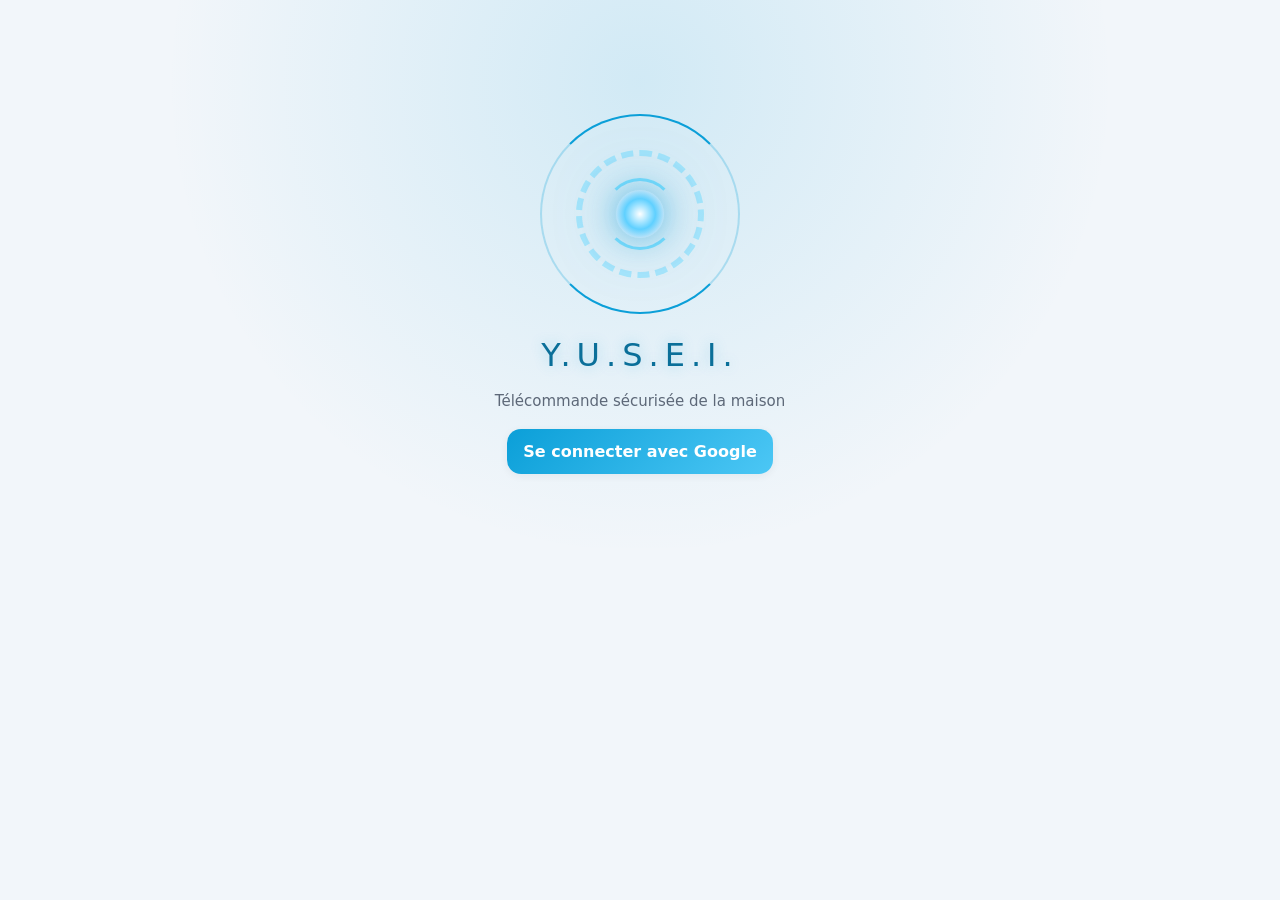
==== index.html @ 4439937e "Add files via upload" ====
<!DOCTYPE html>
<html lang="fr">
<head>
<meta charset="utf-8">
<meta name="viewport" content="width=device-width, initial-scale=1, viewport-fit=cover">
<meta name="theme-color" content="#f2f6fa">
<meta name="referrer" content="no-referrer">
<meta http-equiv="Content-Security-Policy" content="default-src 'self'; script-src 'self' https://apis.google.com https://www.gstatic.com https://*.firebaseio.com https://*.firebasedatabase.app; connect-src 'self' https://*.googleapis.com https://*.firebaseio.com wss://*.firebaseio.com https://*.firebasedatabase.app wss://*.firebasedatabase.app; frame-src https://*.firebaseapp.com https://*.web.app https://accounts.google.com https://apis.google.com https://*.firebaseio.com https://*.firebasedatabase.app; img-src 'self' data: https:; style-src 'self' 'unsafe-inline'; base-uri 'none'; form-action 'self'">
<title>Yusei</title>
<link rel="manifest" href="manifest.json">
<link rel="icon" href="icon.png">
<link rel="apple-touch-icon" href="icon.png">
<link rel="stylesheet" href="style.css">
</head>
<body>

<!-- Connexion -->
<main id="vLogin" class="view">
  <div class="reactor big"><i></i><i></i><i></i><b></b></div>
  <h1>Y.U.S.E.I.</h1>
  <p class="sub">Télécommande sécurisée de la maison</p>
  <button id="btnLogin" class="primary">Se connecter avec Google</button>
  <p class="err" id="loginErr"></p>
</main>

<!-- Appairage -->
<main id="vPair" class="view">
  <h1>Connecter la télé</h1>
  <p class="sub">Sur la télé : Réglages › Connecter mon téléphone, puis scanne le QR code ou tape le code.</p>
  <input id="pairCode" maxlength="8" autocomplete="off" autocapitalize="characters" placeholder="CODE">
  <input id="pairName" maxlength="40" placeholder="Nom de la télé (ex : Télé du salon)" value="Télé du salon">
  <button id="btnPair" class="primary">Connecter</button>
  <p class="err" id="pairErr"></p>
  <div id="tvList"></div>
  <button id="btnLogout2" class="link">Se déconnecter</button>
</main>

<!-- Yusei + télécommande -->
<main id="vMain" class="view">
  <header class="bar">
    <span id="tvName">Télé</span>
    <span class="dot" id="netDot"></span>
    <button id="btnMenu" class="icon" aria-label="Menu">⋯</button>
  </header>

  <nav class="tabs">
    <button class="tab on" data-tab="tabRemote">🎙 Yusei</button>
    <button class="tab" data-tab="tabDraw">✏️ Dessin</button>
    <button class="tab" data-tab="tabGames">🎲 Jeux</button>
  </nav>

  <div id="tabRemote" class="tabpane on">
  <section class="jarvis">
    <button id="btnMic" class="reactor" aria-label="Parler à Yusei"><i></i><i></i><i></i><b></b></button>
    <p id="micHint" class="sub">Appuie et parle à Yusei</p>
    <div id="live" class="live"></div>
    <div id="answer" class="answer"></div>
    <form id="askForm" class="ask">
      <input id="askInput" maxlength="500" placeholder="…ou écris ta demande" autocomplete="off">
      <button class="primary" type="submit">➤</button>
    </form>
  </section>

  <section class="remote">
    <div class="pad">
      <button data-key="up" class="k up">▲</button>
      <button data-key="left" class="k left">◀</button>
      <button data-key="ok" class="k ok">OK</button>
      <button data-key="right" class="k right">▶</button>
      <button data-key="down" class="k down">▼</button>
    </div>
    <div class="row">
      <button data-key="back">↩ Retour</button>
      <button data-key="home">⌂ Accueil</button>
    </div>
    <div class="quick">
      <button data-go="meteo">🌤 Météo</button>
      <button data-go="rer">🚆 RER</button>
      <button data-go="agenda">📅 Agenda</button>
      <button data-timer="10">⏱ 10 min</button>
      <button data-app="YouTube">YouTube</button>
      <button data-app="Netflix">Netflix</button>
    </div>
  </section>

  </div>

  <div id="tabDraw" class="tabpane">
    <div class="canvas-wrap"><canvas id="pad" width="1000" height="563"></canvas></div>
    <div class="palette" id="palette"></div>
    <div class="sizes">
      <button data-w="4">Fin</button><button data-w="10" class="on">Moyen</button><button data-w="24">Gros</button>
      <button data-erase="1">🧽 Gomme</button>
    </div>
    <div class="row">
      <button id="btnShowBoard">📺 Afficher le tableau</button>
      <button id="btnClear" class="danger">🗑 Tout effacer</button>
    </div>
  </div>

  <div id="tabGames" class="tabpane">
    <div class="game-card">
      <div class="game-ico">🕵️</div>
      <h2>Undercover</h2>
      <p class="sub">Ouvre le jeu sur la télé : tes invités scannent le QR code avec leur téléphone et reçoivent leur mot secret.</p>
      <button class="primary" id="btnUndercover">Lancer Undercover sur la télé</button>
    </div>
  </div>

  <div id="menu" class="sheet">
    <label class="toggle"><input type="checkbox" id="optVoice" checked> Yusei répond à voix haute</label>
    <button id="btnSwitch">Changer de télé / ajouter une télé</button>
    <button id="btnForget" class="danger">Déconnecter cette télé</button>
    <button id="btnLogout">Se déconnecter</button>
    <button id="btnClose" class="link">Fermer</button>
  </div>
</main>

<div id="toast"></div>
<script src="firebase-app-compat.js"></script>
<script src="firebase-auth-compat.js"></script>
<script src="firebase-database-compat.js"></script>
<script src="config.js"></script>
<script src="app.js"></script>
</body>
</html>
---- style.css ----
:root{--bg:#050d18;--panel:#0c1a2b;--line:rgba(95,216,255,.25);--cyan:#5fd8ff;--text:#e6f6ff;--muted:#86a3b8;--accent:#ffb84d;--red:#ff5a5f;--ok:#3ecf8e}
*{box-sizing:border-box;margin:0;padding:0;-webkit-tap-highlight-color:transparent}
html,body{background:var(--bg);color:var(--text);font-family:system-ui,-apple-system,"Segoe UI",Roboto,sans-serif;min-height:100%}
body{background:radial-gradient(circle at 50% 18%,rgba(0,170,255,.18),transparent 60%) var(--bg);padding:env(safe-area-inset-top) 0 env(safe-area-inset-bottom)}
.view{display:none;max-width:520px;margin:0 auto;padding:24px 18px 40px}
.view.on{display:block}
#vLogin.on,#vPair.on{display:flex;flex-direction:column;align-items:center;text-align:center;gap:16px;padding-top:12vh}
h1{font-weight:300;letter-spacing:6px;color:#bff0ff;text-shadow:0 0 18px #2ec8ff}
.sub{color:var(--muted);font-size:15px;line-height:1.5}
.err{color:var(--red);font-size:14px;min-height:18px}
button{font:inherit;color:var(--text);background:var(--panel);border:1px solid var(--line);border-radius:14px;padding:13px 16px;cursor:pointer}
button:active{transform:scale(.96);background:#13304a}
button.primary{background:linear-gradient(135deg,#1aa7e0,#5fd8ff);color:#03121f;font-weight:700;border:none}
button.danger{color:var(--red);border-color:rgba(255,90,95,.4)}
button.link{background:none;border:none;color:var(--muted);text-decoration:underline}
button.icon{background:none;border:none;font-size:24px;padding:4px 10px}
input{font:inherit;width:100%;padding:14px 16px;border-radius:14px;border:1px solid var(--line);background:#081524;color:var(--text);outline:none}
input:focus{border-color:var(--cyan)}
#pairCode{text-align:center;font-size:28px;letter-spacing:8px;text-transform:uppercase;font-family:ui-monospace,Consolas,monospace}
#tvList{width:100%;display:flex;flex-direction:column;gap:8px;margin-top:8px}

.bar{display:flex;align-items:center;gap:10px;font-size:15px;color:var(--muted);margin-bottom:6px}
#tvName{flex:1;font-weight:600;color:var(--text)}
.dot{width:10px;height:10px;border-radius:50%;background:var(--red)}
.dot.on{background:var(--ok);box-shadow:0 0 10px var(--ok)}

/* Réacteur */
.reactor{position:relative;width:170px;height:170px;border-radius:50%;background:none;border:none;padding:0;display:block;margin:6px auto}
.reactor.big{width:200px;height:200px}
.reactor i,.reactor b{position:absolute;border-radius:50%}
.reactor i:nth-child(1){inset:0;border:2px solid var(--line);border-top-color:var(--cyan);border-bottom-color:var(--cyan);animation:spin 8s linear infinite}
.reactor i:nth-child(2){inset:18%;border:6px dashed rgba(95,216,255,.45);animation:spin 14s linear infinite reverse}
.reactor i:nth-child(3){inset:32%;border:3px solid rgba(95,216,255,.75);border-left-color:transparent;border-right-color:transparent;animation:spin 4s linear infinite}
.reactor b{inset:38%;background:radial-gradient(circle,#e8fbff 0%,#5fd8ff 45%,rgba(0,140,255,.1) 75%);box-shadow:0 0 30px #2ec8ff,0 0 70px rgba(46,200,255,.5);animation:pulse 3s ease-in-out infinite}
.reactor.listen b{background:radial-gradient(circle,#fff6e0 0%,#ffb84d 45%,rgba(255,140,0,.1) 75%);box-shadow:0 0 40px #ffb84d,0 0 90px rgba(255,184,77,.5);animation-duration:.7s}
.reactor.think i{animation-duration:1s}.reactor.think b{animation-duration:.5s}
@keyframes spin{to{transform:rotate(360deg)}}
@keyframes pulse{50%{transform:scale(.85);opacity:.8}}

.jarvis{text-align:center}
.live{min-height:22px;color:var(--accent);font-size:16px;margin:6px 0}
.answer{min-height:24px;background:rgba(95,216,255,.08);border:1px solid var(--line);border-radius:16px;padding:14px;font-size:16px;line-height:1.5;text-align:left;display:none}
.answer.on{display:block}
.ask{display:flex;gap:8px;margin-top:12px}
.ask button{flex:none;width:54px}

.remote{margin-top:22px}
.pad{display:grid;grid-template-columns:repeat(3,72px);grid-template-rows:repeat(3,64px);gap:8px;justify-content:center}
.k{font-size:20px;border-radius:18px}
.up{grid-column:2}.left{grid-column:1;grid-row:2}.ok{grid-column:2;grid-row:2;background:#123a57;font-weight:700}
.right{grid-column:3;grid-row:2}.down{grid-column:2;grid-row:3}
.row,.quick{display:grid;gap:8px;margin-top:10px}
.row{grid-template-columns:1fr 1fr}
.quick{grid-template-columns:repeat(3,1fr);font-size:14px}
.quick button{padding:12px 6px}

.sheet{position:fixed;left:0;right:0;bottom:0;background:#0b1828;border-top:1px solid var(--line);border-radius:22px 22px 0 0;padding:20px 18px calc(24px + env(safe-area-inset-bottom));
  display:flex;flex-direction:column;gap:10px;transform:translateY(110%);transition:transform .25s;max-width:520px;margin:0 auto}
.sheet.on{transform:none}
.toggle{display:flex;gap:10px;align-items:center;padding:6px 2px;color:var(--text)}
.toggle input{width:20px;height:20px}

#toast{position:fixed;left:50%;bottom:30px;transform:translateX(-50%);background:var(--ok);color:#052014;padding:10px 18px;border-radius:30px;font-weight:600;opacity:0;transition:opacity .3s;pointer-events:none;max-width:90%}
#toast.on{opacity:1}

/* ===== Thème clair ===== */
:root{--bg:#f2f6fa;--panel:#ffffff;--line:rgba(11,159,216,.25);--cyan:#0b9fd8;--text:#1c2533;--muted:#5d6878;--accent:#e07b00}
body{background:radial-gradient(circle at 50% 15%,rgba(11,159,216,.14),transparent 60%) var(--bg)}
h1{color:#0a6f99;text-shadow:0 0 14px rgba(11,159,216,.3)}
button{box-shadow:0 2px 8px rgba(20,30,50,.06)}
button:active{background:#e7f6fd}
button.primary{background:linear-gradient(135deg,#0b9fd8,#4cc7f5);color:#fff}
input{background:#fff;color:var(--text)}
.k.ok{background:#e7f6fd}
.answer{background:#fff;color:#12384a}
.sheet{background:#fff;box-shadow:0 -10px 40px rgba(20,30,50,.15)}
.reactor b{background:radial-gradient(circle,#fff 0%,#5fd0ff 45%,rgba(0,140,255,.08) 75%);box-shadow:0 0 30px rgba(11,159,216,.55),0 0 70px rgba(11,159,216,.25)}

/* Onglets */
.tabs{display:grid;grid-template-columns:repeat(3,1fr);gap:6px;background:#e6eef6;border-radius:14px;padding:4px;margin:6px 0 14px}
.tab{border:none;background:none;box-shadow:none;padding:10px 4px;font-weight:600;color:var(--muted)}
.tab.on{background:#fff;color:var(--text);box-shadow:0 2px 8px rgba(20,30,50,.1)}
.tabpane{display:none}.tabpane.on{display:block}
/* Dessin */
.canvas-wrap{border-radius:16px;overflow:hidden;border:1px solid var(--line);box-shadow:0 6px 20px rgba(20,30,50,.08);background:#fff}
#pad{display:block;width:100%;height:auto;touch-action:none;background:#fff}
.palette{display:grid;grid-template-columns:repeat(8,1fr);gap:8px;margin:12px 0}
.swatch{height:36px;border-radius:50%;padding:0;border:3px solid #fff;box-shadow:0 0 0 1px rgba(0,0,0,.12)}
.swatch.on{box-shadow:0 0 0 3px var(--cyan)}
.sizes{display:grid;grid-template-columns:repeat(4,1fr);gap:8px}
.sizes button.on{border-color:var(--cyan);background:#e7f6fd;font-weight:700}
/* Jeux */
.game-card{text-align:center;background:#fff;border:1px solid var(--line);border-radius:20px;padding:26px 20px;display:flex;flex-direction:column;gap:12px;align-items:center}
.game-ico{font-size:56px}
.game-card h2{font-weight:800}
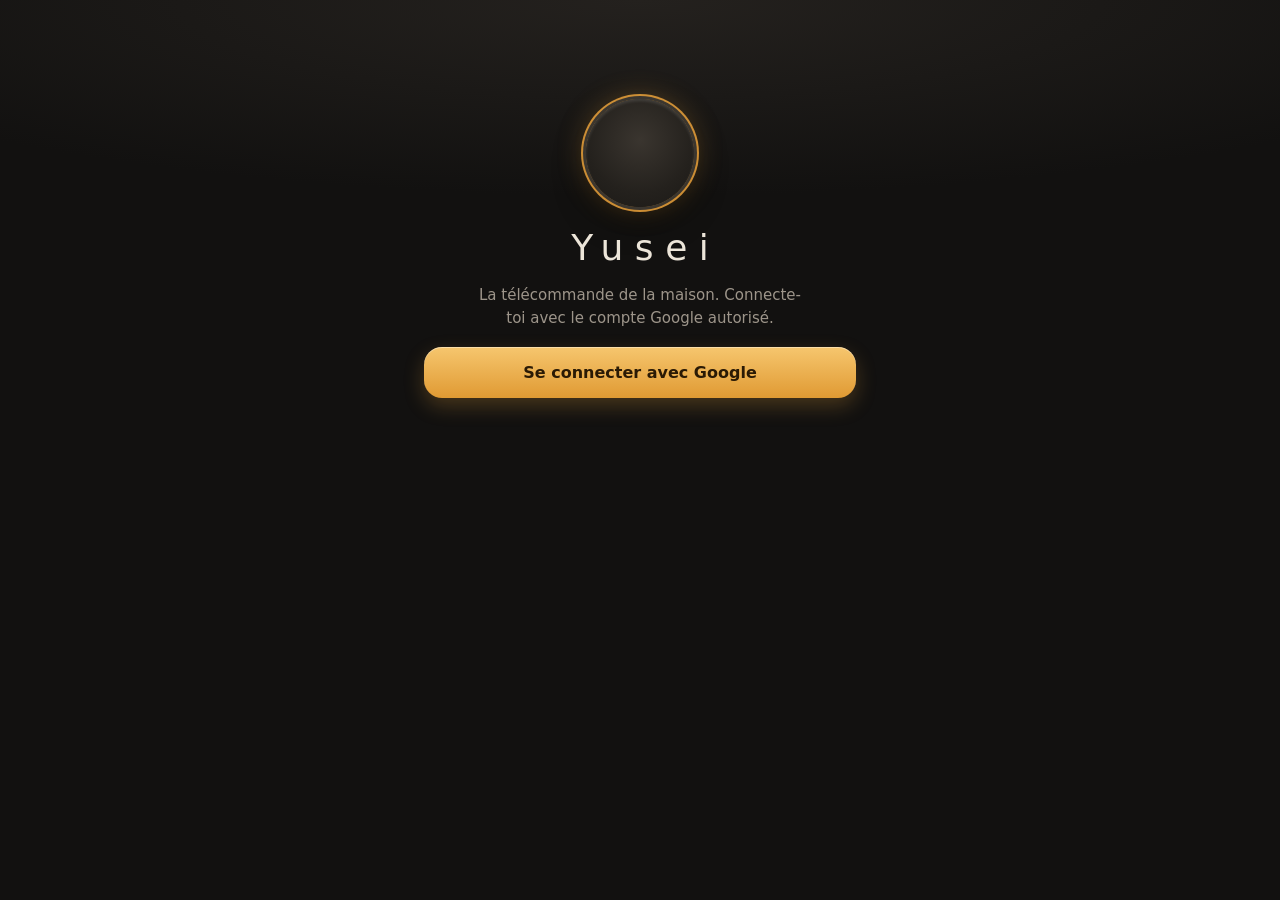
==== commit 9d3b91da: "Add files via upload" ====
--- a/index.html
+++ b/index.html
@@ -3,7 +3,7 @@
 <head>
 <meta charset="utf-8">
 <meta name="viewport" content="width=device-width, initial-scale=1, viewport-fit=cover">
-<meta name="theme-color" content="#f2f6fa">
+<meta name="theme-color" content="#1a1816">
 <meta name="referrer" content="no-referrer">
 <meta http-equiv="Content-Security-Policy" content="default-src 'self'; script-src 'self' https://apis.google.com https://www.gstatic.com https://*.firebaseio.com https://*.firebasedatabase.app; connect-src 'self' https://*.googleapis.com https://*.firebaseio.com wss://*.firebaseio.com https://*.firebasedatabase.app wss://*.firebasedatabase.app; frame-src https://*.firebaseapp.com https://*.web.app https://accounts.google.com https://apis.google.com https://*.firebaseio.com https://*.firebasedatabase.app; img-src 'self' data: https:; style-src 'self' 'unsafe-inline'; base-uri 'none'; form-action 'self'">
 <title>Yusei</title>
@@ -16,73 +16,76 @@
 
 <!-- Connexion -->
 <main id="vLogin" class="view">
-  <div class="reactor big"><i></i><i></i><i></i><b></b></div>
-  <h1>Y.U.S.E.I.</h1>
-  <p class="sub">Télécommande sécurisée de la maison</p>
+  <div class="brand"><span class="brand-mark"></span><span class="brand-name">Yusei</span></div>
+  <p class="sub">La télécommande de la maison. Connecte-toi avec le compte Google autorisé.</p>
   <button id="btnLogin" class="primary">Se connecter avec Google</button>
   <p class="err" id="loginErr"></p>
 </main>
 
 <!-- Appairage -->
 <main id="vPair" class="view">
-  <h1>Connecter la télé</h1>
-  <p class="sub">Sur la télé : Réglages › Connecter mon téléphone, puis scanne le QR code ou tape le code.</p>
+  <div class="brand small"><span class="brand-mark"></span><span class="brand-name">Yusei</span></div>
+  <h1>Relier la télé</h1>
+  <p class="sub">Sur la télé : Réglages, puis Connecter mon téléphone. Scanne le QR code ou tape le code affiché.</p>
   <input id="pairCode" maxlength="8" autocomplete="off" autocapitalize="characters" placeholder="CODE">
   <input id="pairName" maxlength="40" placeholder="Nom de la télé (ex : Télé du salon)" value="Télé du salon">
-  <button id="btnPair" class="primary">Connecter</button>
+  <button id="btnPair" class="primary">Relier</button>
   <p class="err" id="pairErr"></p>
   <div id="tvList"></div>
   <button id="btnLogout2" class="link">Se déconnecter</button>
 </main>
 
-<!-- Yusei + télécommande -->
+<!-- Télécommande -->
 <main id="vMain" class="view">
+  <div class="body-shell">
   <header class="bar">
+    <span class="dot" id="netDot" title="Liaison avec la télé"></span>
     <span id="tvName">Télé</span>
-    <span class="dot" id="netDot"></span>
-    <button id="btnMenu" class="icon" aria-label="Menu">⋯</button>
+    <button id="btnMenu" class="icon" aria-label="Options"><svg viewBox="0 0 24 24"><circle cx="5.5" cy="12" r="1.2"/><circle cx="12" cy="12" r="1.2"/><circle cx="18.5" cy="12" r="1.2"/></svg></button>
   </header>
 
   <nav class="tabs">
-    <button class="tab on" data-tab="tabRemote">🎙 Yusei</button>
-    <button class="tab" data-tab="tabDraw">✏️ Dessin</button>
-    <button class="tab" data-tab="tabGames">🎲 Jeux</button>
+    <button class="tab on" data-tab="tabRemote">Télécommande</button>
+    <button class="tab" data-tab="tabDraw">Dessin</button>
+    <button class="tab" data-tab="tabGames">Jeux</button>
   </nav>
 
   <div id="tabRemote" class="tabpane on">
-  <section class="jarvis">
-    <button id="btnMic" class="reactor" aria-label="Parler à Yusei"><i></i><i></i><i></i><b></b></button>
-    <p id="micHint" class="sub">Appuie et parle à Yusei</p>
-    <div id="live" class="live"></div>
-    <div id="answer" class="answer"></div>
+    <section class="ring-wrap">
+      <div class="ring">
+        <button data-key="up" class="k up" aria-label="Haut"><i></i></button>
+        <button data-key="right" class="k right" aria-label="Droite"><i></i></button>
+        <button data-key="down" class="k down" aria-label="Bas"><i></i></button>
+        <button data-key="left" class="k left" aria-label="Gauche"><i></i></button>
+        <button data-key="ok" class="k ok">OK</button>
+      </div>
+    </section>
+
+    <section class="trio">
+      <button data-key="back" class="round" aria-label="Retour"><svg viewBox="0 0 24 24"><path d="M9 7 4.5 11.5 9 16"/><path d="M5 11.5h9.5a5 5 0 0 1 0 10H11"/></svg><span>Retour</span></button>
+      <button id="btnMic" class="reactor" aria-label="Parler à Yusei"><svg viewBox="0 0 24 24"><rect x="9" y="3" width="6" height="11" rx="3"/><path d="M5.5 11a6.5 6.5 0 0 0 13 0M12 17.5V21M8.5 21h7"/></svg></button>
+      <button data-key="home" class="round" aria-label="Accueil"><svg viewBox="0 0 24 24"><path d="M4 11 12 4l8 7"/><path d="M6.5 9.5V20h11V9.5"/></svg><span>Accueil</span></button>
+    </section>
+
+    <section class="screen-strip">
+      <p id="micHint" class="hint">Appuie sur le micro et parle à Yusei</p>
+      <div id="live" class="live"></div>
+      <div id="answer" class="answer"></div>
+    </section>
+
     <form id="askForm" class="ask">
-      <input id="askInput" maxlength="500" placeholder="…ou écris ta demande" autocomplete="off">
-      <button class="primary" type="submit">➤</button>
+      <input id="askInput" maxlength="500" placeholder="Écrire à Yusei" autocomplete="off">
+      <button type="submit" aria-label="Envoyer"><svg viewBox="0 0 24 24"><path d="M4 12h14M13 6.5 18.5 12 13 17.5"/></svg></button>
     </form>
-  </section>
 
-  <section class="remote">
-    <div class="pad">
-      <button data-key="up" class="k up">▲</button>
-      <button data-key="left" class="k left">◀</button>
-      <button data-key="ok" class="k ok">OK</button>
-      <button data-key="right" class="k right">▶</button>
-      <button data-key="down" class="k down">▼</button>
-    </div>
-    <div class="row">
-      <button data-key="back">↩ Retour</button>
-      <button data-key="home">⌂ Accueil</button>
-    </div>
-    <div class="quick">
-      <button data-go="meteo">🌤 Météo</button>
-      <button data-go="rer">🚆 RER</button>
-      <button data-go="agenda">📅 Agenda</button>
-      <button data-timer="10">⏱ 10 min</button>
-      <button data-app="YouTube">YouTube</button>
-      <button data-app="Netflix">Netflix</button>
-    </div>
-  </section>
-
+    <section class="keys">
+      <button data-go="meteo"><svg viewBox="0 0 24 24"><circle cx="9" cy="9" r="3.2"/><path d="M9 2.5v1.6M3.5 9h1.6M5.1 5.1l1.1 1.1M12.9 5.1l-1.1 1.1"/><path d="M8 19.5h9.5a3.5 3.5 0 0 0 0-7 5 5 0 0 0-9.6 1.5A2.8 2.8 0 0 0 8 19.5Z"/></svg><span>Météo</span></button>
+      <button data-go="rer"><svg viewBox="0 0 24 24"><rect x="5.5" y="3" width="13" height="14" rx="3.5"/><path d="M5.5 10.5h13M9 21l1.5-4M15 21l-1.5-4"/><circle cx="9" cy="13.7" r=".6"/><circle cx="15" cy="13.7" r=".6"/></svg><span>Transports</span></button>
+      <button data-go="agenda"><svg viewBox="0 0 24 24"><rect x="3.5" y="5" width="17" height="15.5" rx="3"/><path d="M3.5 10h17M8 3v4M16 3v4"/></svg><span>Agenda</span></button>
+      <button data-timer="10"><svg viewBox="0 0 24 24"><circle cx="12" cy="13.5" r="7.2"/><path d="M12 13.5V10M10 2.8h4M12 2.8v3.5"/></svg><span>10 min</span></button>
+      <button data-app="YouTube" class="brandkey yt"><svg viewBox="0 0 24 24"><rect x="2.5" y="5.5" width="19" height="13" rx="4"/><path d="m10 9.2 5 2.8-5 2.8z"/></svg><span>YouTube</span></button>
+      <button data-app="Netflix" class="brandkey nf"><b>N</b><span>Netflix</span></button>
+    </section>
   </div>
 
   <div id="tabDraw" class="tabpane">
@@ -90,26 +93,27 @@
     <div class="palette" id="palette"></div>
     <div class="sizes">
       <button data-w="4">Fin</button><button data-w="10" class="on">Moyen</button><button data-w="24">Gros</button>
-      <button data-erase="1">🧽 Gomme</button>
+      <button data-erase="1"><svg viewBox="0 0 24 24"><path d="m14 4 6 6-9 9H6l-3-3Z"/><path d="M9.5 8.5l6 6M11 19h9"/></svg> Gomme</button>
     </div>
     <div class="row">
-      <button id="btnShowBoard">📺 Afficher le tableau</button>
-      <button id="btnClear" class="danger">🗑 Tout effacer</button>
+      <button id="btnShowBoard"><svg viewBox="0 0 24 24"><rect x="3" y="5" width="18" height="12" rx="2.5"/><path d="M9 20.5h6"/></svg> Afficher sur la télé</button>
+      <button id="btnClear" class="danger"><svg viewBox="0 0 24 24"><path d="M4.5 7h15M9.5 7V4.5h5V7M6.5 7l1 13h9l1-13"/></svg> Tout effacer</button>
     </div>
   </div>
 
   <div id="tabGames" class="tabpane">
     <div class="game-card">
-      <div class="game-ico">🕵️</div>
+      <div class="game-ico"><svg viewBox="0 0 24 24"><path d="M3 11h18M6 11l1.5-6h9L18 11"/><circle cx="8" cy="16" r="3"/><circle cx="16" cy="16" r="3"/><path d="M11 16h2"/></svg></div>
       <h2>Undercover</h2>
-      <p class="sub">Ouvre le jeu sur la télé : tes invités scannent le QR code avec leur téléphone et reçoivent leur mot secret.</p>
+      <p class="sub">Le jeu s'ouvre sur la télé. Tes invités scannent le QR code avec leur téléphone et reçoivent leur mot secret.</p>
       <button class="primary" id="btnUndercover">Lancer Undercover sur la télé</button>
     </div>
   </div>
+  </div>
 
   <div id="menu" class="sheet">
-    <label class="toggle"><input type="checkbox" id="optVoice" checked> Yusei répond à voix haute</label>
-    <button id="btnSwitch">Changer de télé / ajouter une télé</button>
+    <label class="toggle"><input type="checkbox" id="optVoice"> Le téléphone lit aussi les réponses</label>
+    <button id="btnSwitch">Changer de télé ou en ajouter une</button>
     <button id="btnForget" class="danger">Déconnecter cette télé</button>
     <button id="btnLogout">Se déconnecter</button>
     <button id="btnClose" class="link">Fermer</button>
--- a/style.css
+++ b/style.css
@@ -1,95 +1,175 @@
-:root{--bg:#050d18;--panel:#0c1a2b;--line:rgba(95,216,255,.25);--cyan:#5fd8ff;--text:#e6f6ff;--muted:#86a3b8;--accent:#ffb84d;--red:#ff5a5f;--ok:#3ecf8e}
+/* ================================================================
+   YUSEI — télécommande « boîtier aluminium »
+   Bronze-graphite brossé, touches satinées gravées, OK rétroéclairé
+   en or (le même or que la télé), voyant bleu méditerranée.
+   ================================================================ */
+:root{
+  --room:#121110;          /* pièce sombre autour de la télécommande */
+  --alu-hi:#2e2b27;        /* aluminium éclairé */
+  --alu-lo:#1c1a18;        /* aluminium dans l'ombre */
+  --key:#2a2723;           /* touches satinées */
+  --key-hi:#36322d;
+  --glyph:#ece5d9;         /* gravure claire */
+  --muted:#9d958a;
+  --gold:#e9a23b;          /* rétroéclairage */
+  --gold-soft:#f7d98a;
+  --sea:#3a8fd8;           /* voyant de liaison */
+  --red:#e2584c;
+  --ok:#5fbf8a;
+}
 *{box-sizing:border-box;margin:0;padding:0;-webkit-tap-highlight-color:transparent}
-html,body{background:var(--bg);color:var(--text);font-family:system-ui,-apple-system,"Segoe UI",Roboto,sans-serif;min-height:100%}
-body{background:radial-gradient(circle at 50% 18%,rgba(0,170,255,.18),transparent 60%) var(--bg);padding:env(safe-area-inset-top) 0 env(safe-area-inset-bottom)}
-.view{display:none;max-width:520px;margin:0 auto;padding:24px 18px 40px}
+html,body{min-height:100%;background:var(--room);color:var(--glyph);font-family:system-ui,-apple-system,"Segoe UI",Roboto,sans-serif;-webkit-font-smoothing:antialiased}
+body{background:radial-gradient(120% 70% at 50% 0%,#24211e 0%,var(--room) 60%);padding:env(safe-area-inset-top) 0 env(safe-area-inset-bottom)}
+svg{width:24px;height:24px;fill:none;stroke:currentColor;stroke-width:1.6;stroke-linecap:round;stroke-linejoin:round;display:block}
+button{font:inherit;color:var(--glyph);cursor:pointer;border:none;background:none}
+button:focus-visible,input:focus-visible{outline:2px solid var(--gold-soft);outline-offset:3px}
+
+.view{display:none;max-width:460px;margin:0 auto;padding:18px 14px 34px}
 .view.on{display:block}
-#vLogin.on,#vPair.on{display:flex;flex-direction:column;align-items:center;text-align:center;gap:16px;padding-top:12vh}
-h1{font-weight:300;letter-spacing:6px;color:#bff0ff;text-shadow:0 0 18px #2ec8ff}
-.sub{color:var(--muted);font-size:15px;line-height:1.5}
+
+/* ---------- Connexion / appairage ---------- */
+#vLogin.on,#vPair.on{display:flex;flex-direction:column;align-items:center;text-align:center;padding-top:11vh}
+#vLogin>*+*,#vPair>*+*{margin-top:16px}
+.brand{display:flex;flex-direction:column;align-items:center}
+.brand-mark{width:108px;height:108px;border-radius:50%;
+  background:radial-gradient(circle at 50% 38%,#3a352f 0%,#24211d 62%,#1b1916 100%);
+  box-shadow:0 0 0 3px #3b362f,0 0 0 5px rgba(233,162,59,.85),0 0 28px rgba(233,162,59,.35),0 14px 30px rgba(0,0,0,.55),inset 0 2px 3px rgba(255,255,255,.12)}
+.brand-name{margin-top:20px;font-size:36px;font-weight:300;letter-spacing:.32em;padding-left:.32em;color:var(--glyph)}
+.brand.small .brand-mark{width:64px;height:64px}
+.brand.small .brand-name{font-size:22px;margin-top:12px}
+h1{font-size:26px;font-weight:600;letter-spacing:-.01em}
+.sub{color:var(--muted);font-size:15px;line-height:1.55;max-width:34ch}
 .err{color:var(--red);font-size:14px;min-height:18px}
-button{font:inherit;color:var(--text);background:var(--panel);border:1px solid var(--line);border-radius:14px;padding:13px 16px;cursor:pointer}
-button:active{transform:scale(.96);background:#13304a}
-button.primary{background:linear-gradient(135deg,#1aa7e0,#5fd8ff);color:#03121f;font-weight:700;border:none}
-button.danger{color:var(--red);border-color:rgba(255,90,95,.4)}
-button.link{background:none;border:none;color:var(--muted);text-decoration:underline}
-button.icon{background:none;border:none;font-size:24px;padding:4px 10px}
-input{font:inherit;width:100%;padding:14px 16px;border-radius:14px;border:1px solid var(--line);background:#081524;color:var(--text);outline:none}
-input:focus{border-color:var(--cyan)}
-#pairCode{text-align:center;font-size:28px;letter-spacing:8px;text-transform:uppercase;font-family:ui-monospace,Consolas,monospace}
-#tvList{width:100%;display:flex;flex-direction:column;gap:8px;margin-top:8px}
+input{font:inherit;width:100%;padding:15px 18px;border-radius:16px;border:1px solid #38332d;background:#171513;color:var(--glyph);outline:none;
+  box-shadow:inset 0 2px 6px rgba(0,0,0,.6)}
+input::placeholder{color:#756e65}
+input:focus{border-color:rgba(233,162,59,.7)}
+#pairCode{text-align:center;font-size:30px;letter-spacing:.35em;text-transform:uppercase;color:var(--gold-soft)}
+.primary{width:100%;padding:16px;border-radius:18px;font-weight:700;font-size:16px;color:#2a1a05;
+  background:linear-gradient(180deg,#f6c66e,#e09a33);box-shadow:0 1px 0 rgba(255,255,255,.4) inset,0 8px 20px rgba(233,162,59,.25)}
+.primary:active{transform:translateY(1px);filter:brightness(.95)}
+.link{color:var(--muted);text-decoration:underline;padding:8px}
+#tvList{width:100%}
+#tvList>*+*{margin-top:8px}
+#tvList button{width:100%;padding:14px;border-radius:16px;background:var(--key);box-shadow:inset 0 1px 0 rgba(255,255,255,.06)}
 
-.bar{display:flex;align-items:center;gap:10px;font-size:15px;color:var(--muted);margin-bottom:6px}
-#tvName{flex:1;font-weight:600;color:var(--text)}
-.dot{width:10px;height:10px;border-radius:50%;background:var(--red)}
-.dot.on{background:var(--ok);box-shadow:0 0 10px var(--ok)}
+/* ---------- Boîtier ---------- */
+.body-shell{border-radius:46px;padding:16px 16px 22px;
+  background:
+    repeating-linear-gradient(90deg,rgba(255,255,255,.014) 0 1px,transparent 1px 3px),
+    linear-gradient(180deg,var(--alu-hi) 0%,#24211e 45%,var(--alu-lo) 100%);
+  box-shadow:inset 0 1px 0 rgba(255,255,255,.1),inset 0 -2px 0 rgba(0,0,0,.4),0 0 0 1px #0c0b0a,0 30px 60px rgba(0,0,0,.6)}
+.bar{display:flex;align-items:center;padding:4px 6px 12px}
+.dot{width:9px;height:9px;border-radius:50%;background:#4a1c18;box-shadow:inset 0 0 2px rgba(0,0,0,.8);flex:none}
+.dot.on{background:var(--sea);box-shadow:0 0 6px var(--sea),0 0 14px rgba(58,143,216,.6)}
+#tvName{flex:1;margin-left:10px;font-size:15px;font-weight:600;color:#cfc7ba}
+.icon{width:40px;height:40px;border-radius:50%;display:flex;align-items:center;justify-content:center;background:var(--key);
+  box-shadow:inset 0 1px 0 rgba(255,255,255,.07),0 2px 4px rgba(0,0,0,.5);color:var(--muted)}
 
-/* Réacteur */
-.reactor{position:relative;width:170px;height:170px;border-radius:50%;background:none;border:none;padding:0;display:block;margin:6px auto}
-.reactor.big{width:200px;height:200px}
-.reactor i,.reactor b{position:absolute;border-radius:50%}
-.reactor i:nth-child(1){inset:0;border:2px solid var(--line);border-top-color:var(--cyan);border-bottom-color:var(--cyan);animation:spin 8s linear infinite}
-.reactor i:nth-child(2){inset:18%;border:6px dashed rgba(95,216,255,.45);animation:spin 14s linear infinite reverse}
-.reactor i:nth-child(3){inset:32%;border:3px solid rgba(95,216,255,.75);border-left-color:transparent;border-right-color:transparent;animation:spin 4s linear infinite}
-.reactor b{inset:38%;background:radial-gradient(circle,#e8fbff 0%,#5fd8ff 45%,rgba(0,140,255,.1) 75%);box-shadow:0 0 30px #2ec8ff,0 0 70px rgba(46,200,255,.5);animation:pulse 3s ease-in-out infinite}
-.reactor.listen b{background:radial-gradient(circle,#fff6e0 0%,#ffb84d 45%,rgba(255,140,0,.1) 75%);box-shadow:0 0 40px #ffb84d,0 0 90px rgba(255,184,77,.5);animation-duration:.7s}
-.reactor.think i{animation-duration:1s}.reactor.think b{animation-duration:.5s}
+/* onglets : sélecteur usiné */
+.tabs{display:flex;padding:4px;border-radius:16px;background:#151311;box-shadow:inset 0 2px 5px rgba(0,0,0,.7);margin-bottom:22px}
+.tab{flex:1;padding:10px 4px;border-radius:12px;font-size:14px;font-weight:600;color:#8a8278}
+.tab.on{color:var(--gold-soft);background:linear-gradient(180deg,#3a3630,#2b2824);box-shadow:inset 0 1px 0 rgba(255,255,255,.1),0 2px 6px rgba(0,0,0,.5)}
+.tabpane{display:none}.tabpane.on{display:block}
+
+/* ---------- Anneau de navigation (l'élément phare) ---------- */
+.ring-wrap{display:flex;justify-content:center;padding:6px 0 4px}
+.ring{position:relative;width:258px;height:258px;border-radius:50%;overflow:hidden;
+  background:radial-gradient(circle,#2d2a26 0%,#25221f 55%,#1d1b18 100%);
+  box-shadow:0 0 0 2px #121110,0 0 0 4px #3a352f,0 14px 30px rgba(0,0,0,.6),inset 0 2px 2px rgba(255,255,255,.08)}
+.ring::before,.ring::after{content:"";position:absolute;left:50%;top:0;bottom:0;width:2px;margin-left:-1px;background:#141210;z-index:2;pointer-events:none}
+.ring::before{transform:rotate(45deg)}.ring::after{transform:rotate(-45deg)}
+.k{position:absolute;top:0;right:0;bottom:0;left:0;transition:background .12s}
+.k.up{clip-path:polygon(50% 50%,0 0,100% 0)}
+.k.right{clip-path:polygon(50% 50%,100% 0,100% 100%)}
+.k.down{clip-path:polygon(50% 50%,100% 100%,0 100%)}
+.k.left{clip-path:polygon(50% 50%,0 100%,0 0)}
+.k i{position:absolute;width:12px;height:12px;border-top:2.5px solid var(--glyph);border-left:2.5px solid var(--glyph);opacity:.85}
+.k.up i{top:28px;left:50%;margin-left:-6px;transform:rotate(45deg)}
+.k.down i{bottom:28px;left:50%;margin-left:-6px;transform:rotate(-135deg)}
+.k.left i{left:28px;top:50%;margin-top:-6px;transform:rotate(-45deg)}
+.k.right i{right:28px;top:50%;margin-top:-6px;transform:rotate(135deg)}
+.k:active{background:radial-gradient(circle at 50% 50%,transparent 38%,rgba(233,162,59,.28) 70%,rgba(233,162,59,.08) 100%)}
+.k:active i{border-color:var(--gold-soft);opacity:1}
+.k.ok{clip-path:none;top:50%;left:50%;right:auto;bottom:auto;width:104px;height:104px;margin:-52px 0 0 -52px;border-radius:50%;z-index:3;
+  font-size:19px;font-weight:700;letter-spacing:.08em;color:var(--gold-soft);
+  background:radial-gradient(circle at 50% 35%,#3c3731 0%,#2a2622 60%,#221f1c 100%);
+  box-shadow:0 0 0 2px #141210,0 0 0 4px rgba(233,162,59,.75),0 0 18px rgba(233,162,59,.3),0 6px 14px rgba(0,0,0,.6),inset 0 2px 2px rgba(255,255,255,.1)}
+.k.ok:active{background:radial-gradient(circle at 50% 45%,#4a3a22 0%,#2e2620 70%);box-shadow:0 0 0 2px #141210,0 0 0 4px var(--gold),0 0 30px rgba(233,162,59,.6),inset 0 3px 8px rgba(0,0,0,.5)}
+
+/* ---------- Retour · Micro · Accueil ---------- */
+.trio{display:flex;align-items:center;justify-content:space-between;padding:22px 18px 6px}
+.round{width:66px;height:66px;border-radius:50%;display:flex;flex-direction:column;align-items:center;justify-content:center;position:relative;
+  background:linear-gradient(180deg,var(--key-hi),var(--key));box-shadow:inset 0 1px 0 rgba(255,255,255,.08),0 0 0 1px #141210,0 5px 10px rgba(0,0,0,.5)}
+.round span{position:absolute;top:74px;font-size:12px;color:var(--muted);white-space:nowrap}
+.round:active,.keys button:active,.ask button:active{transform:translateY(1px);background:#24211d;box-shadow:inset 0 2px 6px rgba(0,0,0,.6),0 0 0 1px #141210}
+.reactor{width:92px;height:92px;border-radius:50%;display:flex;align-items:center;justify-content:center;position:relative;color:var(--gold-soft);
+  background:radial-gradient(circle at 50% 35%,#3a352f,#24211d 70%);
+  box-shadow:0 0 0 2px #141210,0 0 0 4px #4b443b,0 8px 16px rgba(0,0,0,.6),inset 0 2px 2px rgba(255,255,255,.1)}
+.reactor svg{width:32px;height:32px}
+.reactor::after{content:"";position:absolute;top:-8px;right:-8px;bottom:-8px;left:-8px;border-radius:50%;border:2px solid transparent;pointer-events:none}
+.reactor.listen{color:#fff}
+.reactor.listen::after{border-color:var(--red);box-shadow:0 0 16px rgba(226,88,76,.7);animation:breathe 1.1s ease-in-out infinite}
+.reactor.think::after{border-top-color:var(--gold);border-right-color:rgba(233,162,59,.4);animation:spin .9s linear infinite}
+@keyframes breathe{50%{opacity:.35;transform:scale(1.06)}}
 @keyframes spin{to{transform:rotate(360deg)}}
-@keyframes pulse{50%{transform:scale(.85);opacity:.8}}
 
-.jarvis{text-align:center}
-.live{min-height:22px;color:var(--accent);font-size:16px;margin:6px 0}
-.answer{min-height:24px;background:rgba(95,216,255,.08);border:1px solid var(--line);border-radius:16px;padding:14px;font-size:16px;line-height:1.5;text-align:left;display:none}
+/* ---------- Afficheur (verre fumé, texte ambre) ---------- */
+.screen-strip{margin:34px 2px 12px;padding:14px 16px;border-radius:18px;min-height:64px;
+  background:linear-gradient(180deg,#0e0d0c,#151311);box-shadow:inset 0 2px 8px rgba(0,0,0,.85),0 1px 0 rgba(255,255,255,.06)}
+.hint{color:#a87a3c;font-size:14px}
+.live{color:var(--gold-soft);font-size:15px;margin-top:4px;min-height:0}
+.live:empty{display:none}
+.answer{display:none;color:#f3c27a;font-size:16px;line-height:1.55;margin-top:8px}
 .answer.on{display:block}
-.ask{display:flex;gap:8px;margin-top:12px}
-.ask button{flex:none;width:54px}
+.ask{display:flex;align-items:center}
+.ask input{flex:1;border-radius:22px;padding:13px 18px}
+.ask button{flex:none;width:48px;height:48px;margin-left:10px;border-radius:50%;display:flex;align-items:center;justify-content:center;color:#2a1a05;
+  background:linear-gradient(180deg,#f6c66e,#e09a33);box-shadow:0 4px 10px rgba(233,162,59,.3)}
 
-.remote{margin-top:22px}
-.pad{display:grid;grid-template-columns:repeat(3,72px);grid-template-rows:repeat(3,64px);gap:8px;justify-content:center}
-.k{font-size:20px;border-radius:18px}
-.up{grid-column:2}.left{grid-column:1;grid-row:2}.ok{grid-column:2;grid-row:2;background:#123a57;font-weight:700}
-.right{grid-column:3;grid-row:2}.down{grid-column:2;grid-row:3}
-.row,.quick{display:grid;gap:8px;margin-top:10px}
-.row{grid-template-columns:1fr 1fr}
-.quick{grid-template-columns:repeat(3,1fr);font-size:14px}
-.quick button{padding:12px 6px}
+/* ---------- Touches de raccourci ---------- */
+.keys{display:flex;flex-wrap:wrap;margin:18px -5px 0}
+.keys button{width:calc(33.333% - 10px);margin:5px;height:74px;border-radius:18px;display:flex;flex-direction:column;align-items:center;justify-content:center;position:relative;
+  background:linear-gradient(180deg,var(--key-hi),var(--key));box-shadow:inset 0 1px 0 rgba(255,255,255,.07),0 0 0 1px #141210,0 4px 8px rgba(0,0,0,.45)}
+.keys button span{font-size:12.5px;color:#c9c1b4;margin-top:6px}
+.keys svg{color:var(--glyph);opacity:.9}
+.brandkey::before{content:"";position:absolute;top:9px;right:11px;width:6px;height:6px;border-radius:50%;background:#d8392f;box-shadow:0 0 6px rgba(216,57,47,.8)}
+.brandkey.nf b{font-size:24px;line-height:24px;font-weight:900;color:#e50914;font-family:Georgia,serif}
 
-.sheet{position:fixed;left:0;right:0;bottom:0;background:#0b1828;border-top:1px solid var(--line);border-radius:22px 22px 0 0;padding:20px 18px calc(24px + env(safe-area-inset-bottom));
-  display:flex;flex-direction:column;gap:10px;transform:translateY(110%);transition:transform .25s;max-width:520px;margin:0 auto}
+/* ---------- Dessin ---------- */
+.canvas-wrap{border-radius:18px;overflow:hidden;background:#fff;box-shadow:0 0 0 3px #141210,0 0 0 5px #3a352f}
+#pad{display:block;width:100%;height:auto;touch-action:none;background:#fff}
+.palette{display:flex;flex-wrap:wrap;margin:14px -4px}
+.swatch{width:calc(12.5% - 8px);margin:4px;height:34px;border-radius:50%;box-shadow:0 0 0 2px #141210,inset 0 1px 2px rgba(255,255,255,.3)}
+.swatch.on{box-shadow:0 0 0 2px #141210,0 0 0 4px var(--gold)}
+.sizes,.row{display:flex;margin:0 -4px}
+.sizes button,.row button{flex:1;margin:4px;padding:12px 6px;border-radius:14px;display:flex;align-items:center;justify-content:center;font-size:14px;
+  background:linear-gradient(180deg,var(--key-hi),var(--key));box-shadow:inset 0 1px 0 rgba(255,255,255,.07),0 0 0 1px #141210}
+.sizes svg,.row svg{width:18px;height:18px;margin-right:6px}
+.sizes button.on{color:var(--gold-soft);box-shadow:inset 0 1px 0 rgba(255,255,255,.07),0 0 0 1px var(--gold)}
+.row{margin-top:8px}
+.danger{color:#f08a7f}
+
+/* ---------- Jeux ---------- */
+.game-card{text-align:center;border-radius:24px;padding:28px 20px;display:flex;flex-direction:column;align-items:center;
+  background:linear-gradient(180deg,#26231f,#1d1b18);box-shadow:inset 0 2px 8px rgba(0,0,0,.6)}
+.game-card>*+*{margin-top:12px}
+.game-ico svg{width:56px;height:56px;color:var(--gold-soft);stroke-width:1.2}
+.game-card h2{font-size:24px;font-weight:700}
+
+/* ---------- Options ---------- */
+.sheet{position:fixed;left:0;right:0;bottom:0;max-width:460px;margin:0 auto;padding:22px 18px calc(24px + env(safe-area-inset-bottom));border-radius:28px 28px 0 0;
+  background:linear-gradient(180deg,#2c2925,#1c1a18);box-shadow:0 -14px 40px rgba(0,0,0,.6),inset 0 1px 0 rgba(255,255,255,.1);
+  transform:translateY(110%);transition:transform .25s ease-out;z-index:10}
 .sheet.on{transform:none}
-.toggle{display:flex;gap:10px;align-items:center;padding:6px 2px;color:var(--text)}
-.toggle input{width:20px;height:20px}
+.sheet>*+*{margin-top:10px}
+.sheet button{width:100%;padding:14px;border-radius:16px;background:var(--key);box-shadow:inset 0 1px 0 rgba(255,255,255,.06);text-align:center}
+.sheet button.link{background:none;box-shadow:none}
+.toggle{display:flex;align-items:center;padding:6px 2px;color:var(--glyph);font-size:15px}
+.toggle input{width:22px;height:22px;margin-right:12px;accent-color:var(--gold);box-shadow:none}
 
-#toast{position:fixed;left:50%;bottom:30px;transform:translateX(-50%);background:var(--ok);color:#052014;padding:10px 18px;border-radius:30px;font-weight:600;opacity:0;transition:opacity .3s;pointer-events:none;max-width:90%}
+#toast{position:fixed;left:50%;bottom:30px;transform:translateX(-50%);color:#0d1a12;padding:11px 20px;border-radius:30px;font-weight:600;opacity:0;transition:opacity .3s;pointer-events:none;max-width:90%;z-index:20}
 #toast.on{opacity:1}
 
-/* ===== Thème clair ===== */
-:root{--bg:#f2f6fa;--panel:#ffffff;--line:rgba(11,159,216,.25);--cyan:#0b9fd8;--text:#1c2533;--muted:#5d6878;--accent:#e07b00}
-body{background:radial-gradient(circle at 50% 15%,rgba(11,159,216,.14),transparent 60%) var(--bg)}
-h1{color:#0a6f99;text-shadow:0 0 14px rgba(11,159,216,.3)}
-button{box-shadow:0 2px 8px rgba(20,30,50,.06)}
-button:active{background:#e7f6fd}
-button.primary{background:linear-gradient(135deg,#0b9fd8,#4cc7f5);color:#fff}
-input{background:#fff;color:var(--text)}
-.k.ok{background:#e7f6fd}
-.answer{background:#fff;color:#12384a}
-.sheet{background:#fff;box-shadow:0 -10px 40px rgba(20,30,50,.15)}
-.reactor b{background:radial-gradient(circle,#fff 0%,#5fd0ff 45%,rgba(0,140,255,.08) 75%);box-shadow:0 0 30px rgba(11,159,216,.55),0 0 70px rgba(11,159,216,.25)}
-
-/* Onglets */
-.tabs{display:grid;grid-template-columns:repeat(3,1fr);gap:6px;background:#e6eef6;border-radius:14px;padding:4px;margin:6px 0 14px}
-.tab{border:none;background:none;box-shadow:none;padding:10px 4px;font-weight:600;color:var(--muted)}
-.tab.on{background:#fff;color:var(--text);box-shadow:0 2px 8px rgba(20,30,50,.1)}
-.tabpane{display:none}.tabpane.on{display:block}
-/* Dessin */
-.canvas-wrap{border-radius:16px;overflow:hidden;border:1px solid var(--line);box-shadow:0 6px 20px rgba(20,30,50,.08);background:#fff}
-#pad{display:block;width:100%;height:auto;touch-action:none;background:#fff}
-.palette{display:grid;grid-template-columns:repeat(8,1fr);gap:8px;margin:12px 0}
-.swatch{height:36px;border-radius:50%;padding:0;border:3px solid #fff;box-shadow:0 0 0 1px rgba(0,0,0,.12)}
-.swatch.on{box-shadow:0 0 0 3px var(--cyan)}
-.sizes{display:grid;grid-template-columns:repeat(4,1fr);gap:8px}
-.sizes button.on{border-color:var(--cyan);background:#e7f6fd;font-weight:700}
-/* Jeux */
-.game-card{text-align:center;background:#fff;border:1px solid var(--line);border-radius:20px;padding:26px 20px;display:flex;flex-direction:column;gap:12px;align-items:center}
-.game-ico{font-size:56px}
-.game-card h2{font-weight:800}
+@media (prefers-reduced-motion:reduce){*{animation:none!important;transition:none!important}}
+@media (max-width:370px){.ring{width:226px;height:226px}.k.ok{width:92px;height:92px;margin:-46px 0 0 -46px}}
